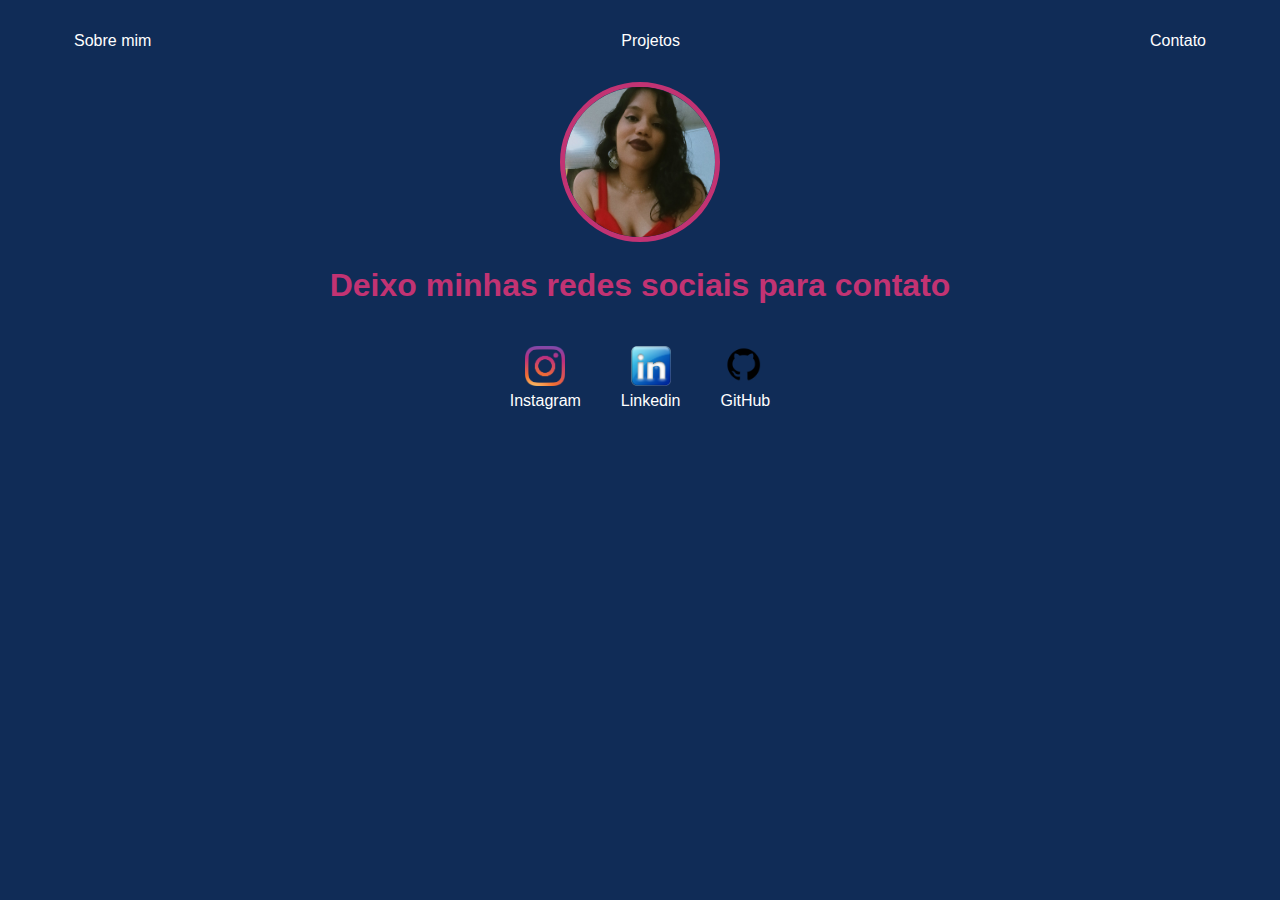
==== contacts.html @ 4bccb90f "Add files via upload" ====
<!DOCTYPE html>
<html lang="en">


<head>
	<meta charset="UTF-8">
	<meta http-equiv="X-UA-Compatible" content="IE=edge">
	<meta name="viewport" content="width=device-width, initial-scale=1.0">
	<title>Contato</title>
	<link rel="stylesheet" href="index.css"
</head>
<body>
	<div class="container">
		<nav>
		<ul>
			<li>
				<a href="index.html">Sobre mim<a/>
			</li>
			<li>
				<a href="projects.html">Projetos<a/>
			</li>
			<li>
				<a href="contacts.html">Contato</a>
			</li>
		</ul>
	</nav>


	<header>
		<div class="center"> 
			<img src="./img/Anne.jpg"></img>
		</div>
	</header>

<div>
	<h1 class="contacts">
		Deixo minhas redes sociais para contato
	</h1>
	<footer>
		<a href="https://www.instagram.com/anne2alves/" target="_blank" rel="noopener noreferrer">
			<img src="./img/Instagram.png"></img>
			<p>Instagram</p>
		</a>
		<a href="https://br.linkedin.com/in/jeane-alves-a4bb8522a?trk=people-guest_people_search-card" target="_blank" rel="noopener noreferrer">
			<img src="./img/Linkedin.png"></img>
			<p>Linkedin</p>
		</a>
		<a href="https://github.com/Anne2alves" target="_blank" rel="noopener noreferrer">
			<img src="./img/github.png"></img>
			<p>GitHub</p>
		</a>
	</footer>
</div>
</html>
---- index.css ----
body {
	color: white;
	background-color: #102C57;
	font-family: Arial, Helvetica, sans-serif;
}

ul {
	display: flex;
	justify-content: space-between;
	list-style-type: none;
	padding: 16px;
}

a {
	color: white;
	text-decoration: none;
}

header img {
	width: 150px;
	height: 150px;
	border-radius: 50%;
	border: 5px solid #C23373;
}

.center{
	text-align: center;
}

h1 {
	color: #C23373 ;
}

footer img {
	width: 40px;
	height: 40px;
}

footer {
	display: flex;
	justify-content: center;
}

footer a {
	margin: 20px;
	text-align: center;
}

footer p {
	margin-top: 2px;
}

.container {
	padding: 0px 50px;

}

nav a:hover {
	color: #C23373;
}

.contacts {
	text-align: center;
}
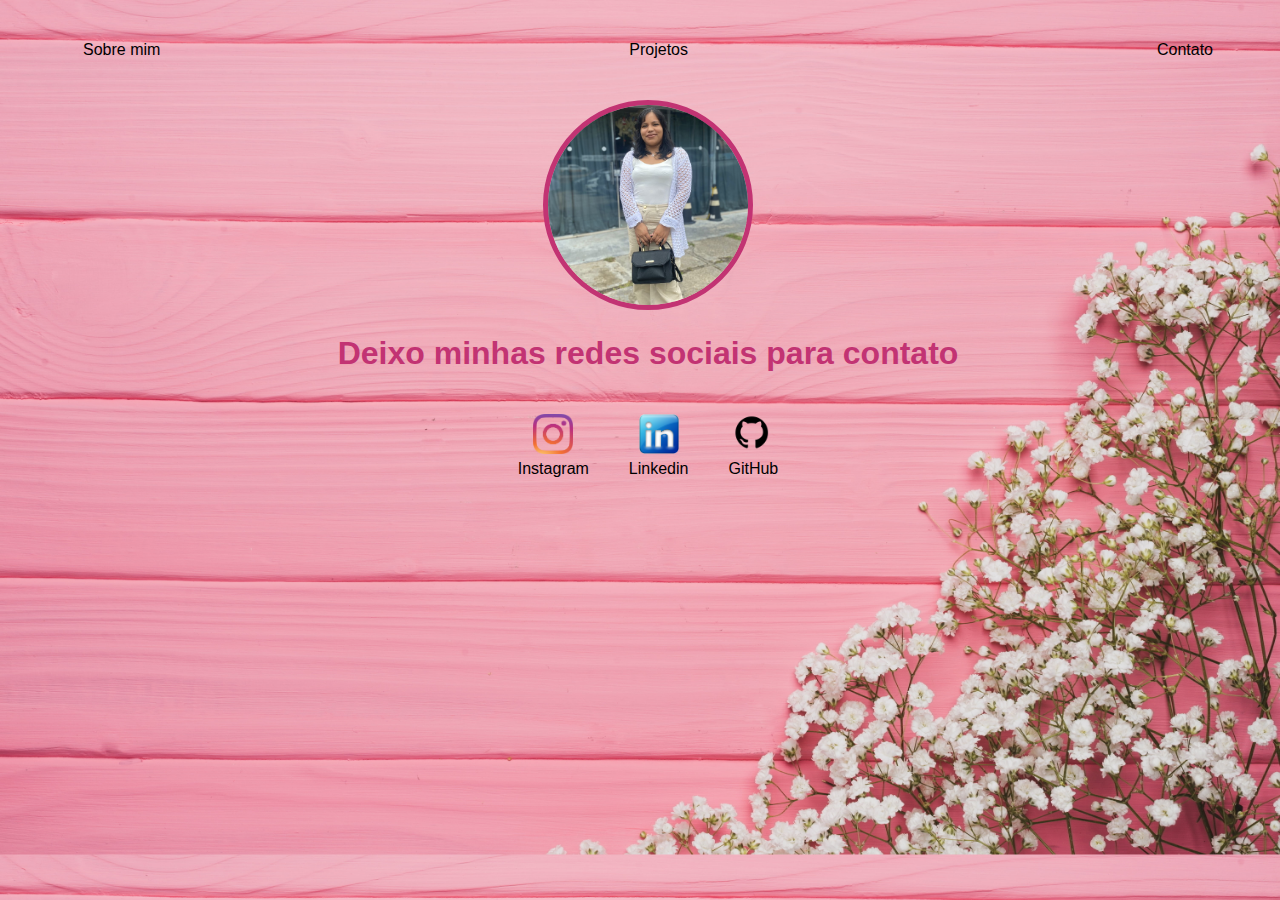
==== commit 41871c40: "atual" ====
--- a/contacts.html
+++ b/contacts.html
@@ -28,7 +28,7 @@
 
 	<header>
 		<div class="center"> 
-			<img src="./img/Anne.jpg"></img>
+			<img src="./img/anne3.png"></img>
 		</div>
 	</header>
 
--- a/index.css
+++ b/index.css
@@ -1,25 +1,29 @@
 body {
-	color: white;
-	background-color: #102C57;
+	color: black;
+	background-image: url("./img/preview1.png");
+	background-size: cover;
+	width: 100vw;
+	height: 50vw;
 	font-family: Arial, Helvetica, sans-serif;
+	
 }
 
 ul {
 	display: flex;
 	justify-content: space-between;
 	list-style-type: none;
-	padding: 16px;
+	padding: 25px;
 }
 
 a {
-	color: white;
+	color: black;
 	text-decoration: none;
 }
 
 header img {
-	width: 150px;
-	height: 150px;
-	border-radius: 50%;
+	width: 200px;
+	height: 200px;
+	border-radius: 80%;
 	border: 5px solid #C23373;
 }
 
